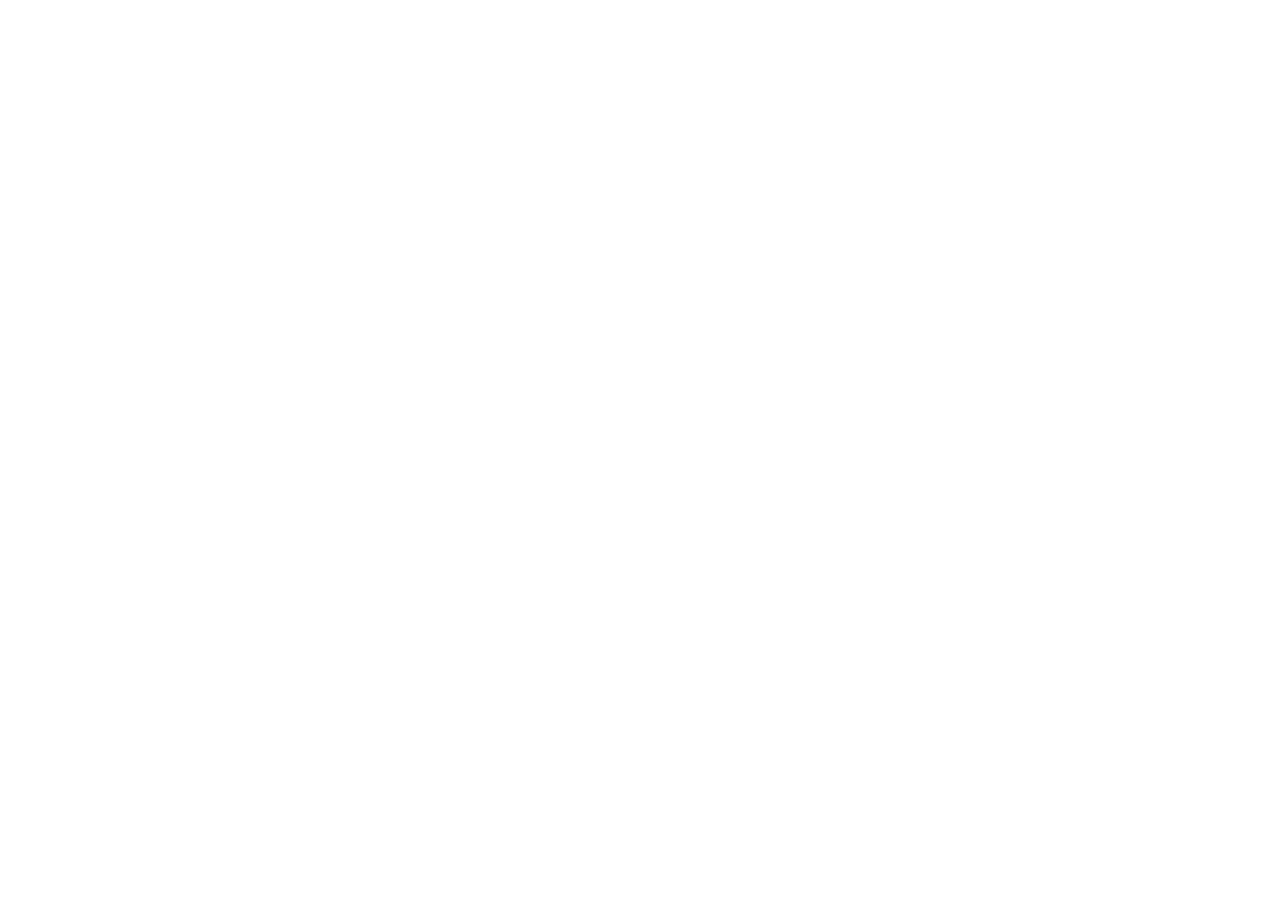
==== index.html @ 7ba5b811 "set_up_del_proyecto" ====
<!DOCTYPE html>
<html lang="en">
<head>
    <meta charset="UTF-8">
    <meta name="viewport" content="width=device-width, initial-scale=1.0">
    <title>Mi blog</title>
    <link rel="stylesheet" href="./css/main.css">
</head>
<body>
    
</body>
</html>
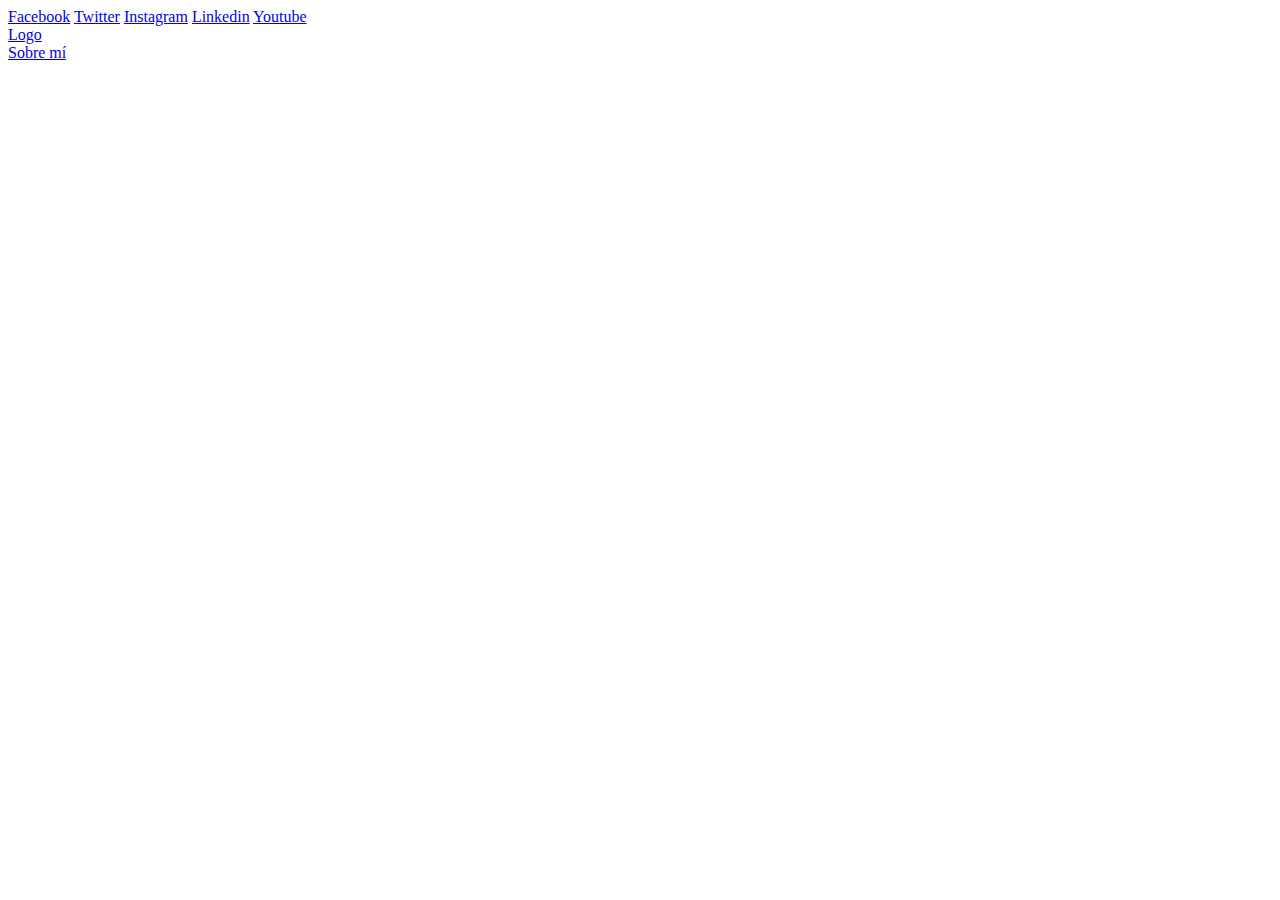
==== commit c7d65122: "arquitectura_del_header" ====
--- a/index.html
+++ b/index.html
@@ -7,6 +7,24 @@
     <link rel="stylesheet" href="./css/main.css">
 </head>
 <body>
-    
+    <header>
+        <section>
+            <div>
+                <a href="/">Facebook</a>
+                <a href="/">Twitter</a>
+                <a href="/">Instagram</a>
+                <a href="/">Linkedin</a>
+                <a href="/">Youtube</a>
+            </div>
+        </section>
+        <nav>
+            <section>
+                <a href="/">Logo</a>
+            </section>
+            <section>
+                <a href="perfil.html">Sobre mí</a>
+            </section>
+        </nav>
+    </header>
 </body>
 </html>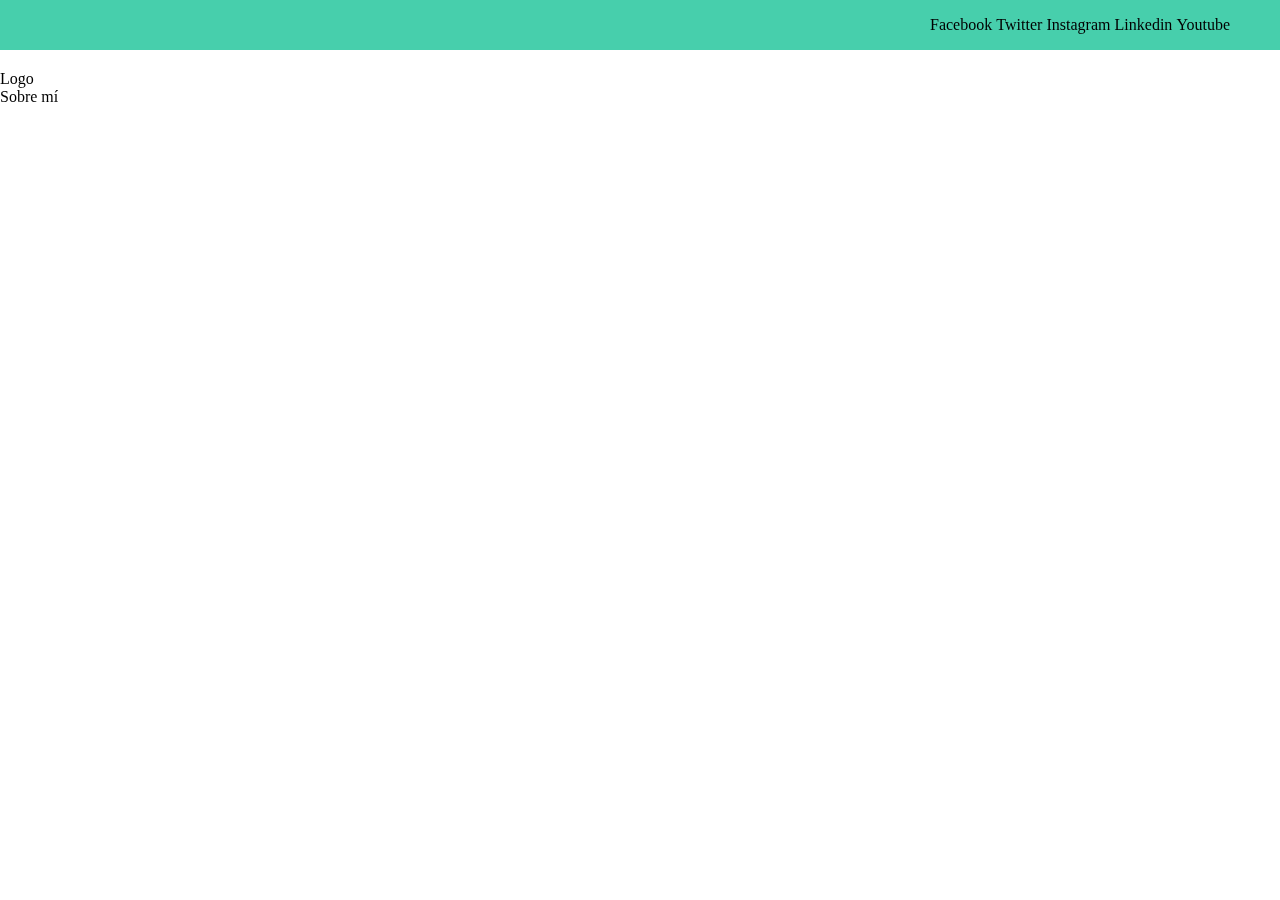
==== commit 222d66bf: "Estilos_en_el_header" ====
--- a/index.html
+++ b/index.html
@@ -8,8 +8,8 @@
 </head>
 <body>
     <header>
-        <section>
-            <div>
+        <section class="header-icons-container">
+            <div class="icons">
                 <a href="/">Facebook</a>
                 <a href="/">Twitter</a>
                 <a href="/">Instagram</a>
@@ -18,10 +18,10 @@
             </div>
         </section>
         <nav>
-            <section>
+            <section class="nav-logo-container">
                 <a href="/">Logo</a>
             </section>
-            <section>
+            <section class="profile-link">
                 <a href="perfil.html">Sobre mí</a>
             </section>
         </nav>
--- a/css/main.css
+++ b/css/main.css
@@ -0,0 +1,37 @@
+body{
+    margin: 0;
+    padding: 0;
+    position: fixed;
+    top: 0;
+    bottom: 0;
+    left: 0;
+    right: 0;
+}
+a {
+    text-decoration: none;
+    display: inline;
+    color: black;
+}
+
+header {
+    width: 100%;
+    height: 140px;
+    display: grid;
+    grid-template-rows: 1fr 1fr;
+}
+header .header-icons-container{
+    width: 100%;
+    height: 50px;
+    display: grid;
+    background-color: #47cfac;
+}
+header .header-icons-container .icons{
+    width: 300px;
+    height: auto;
+    display: flex;
+    justify-items: flex-end;
+    align-items: center;
+    justify-content: space-between;
+    justify-self: end;
+    margin-right: 50px;
+}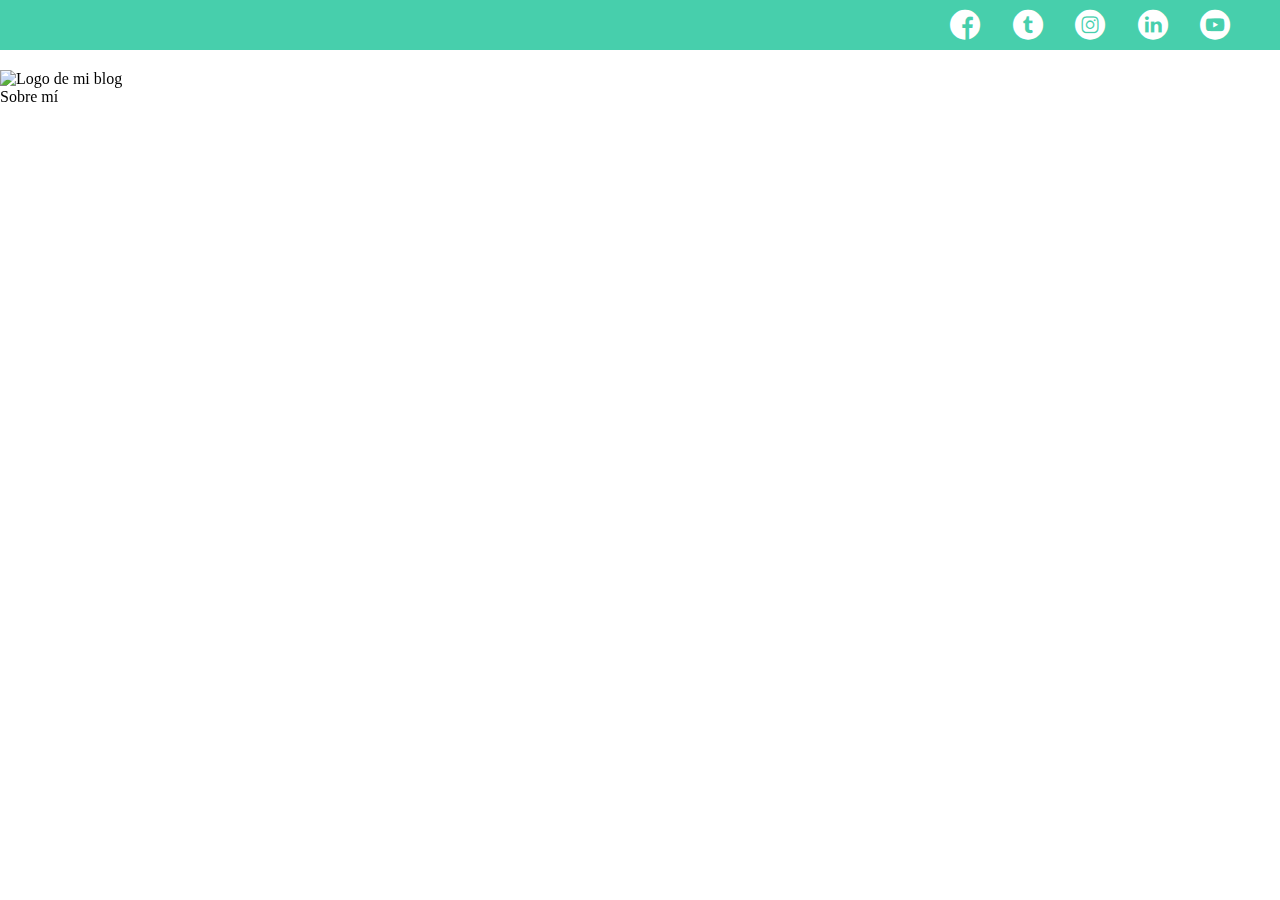
==== commit 1bf38534: "Agregando_iconos" ====
--- a/index.html
+++ b/index.html
@@ -5,21 +5,22 @@
     <meta name="viewport" content="width=device-width, initial-scale=1.0">
     <title>Mi blog</title>
     <link rel="stylesheet" href="./css/main.css">
+    <link rel="stylesheet" href="./assets/font/flaticon.css">
 </head>
 <body>
     <header>
         <section class="header-icons-container">
             <div class="icons">
-                <a href="/">Facebook</a>
-                <a href="/">Twitter</a>
-                <a href="/">Instagram</a>
-                <a href="/">Linkedin</a>
-                <a href="/">Youtube</a>
+                <a href="/"><span class="flaticon-001-facebook"></span></a>
+                <a href="/"><span class="flaticon-002-twitter"></span></a>
+                <a href="/"><span class="flaticon-011-instagram"></span></a>
+                <a href="/"><span class="flaticon-010-linkedin"></span></a>
+                <a href="/"><span class="flaticon-008-youtube"></span></a>
             </div>
         </section>
         <nav>
             <section class="nav-logo-container">
-                <a href="/">Logo</a>
+                <a href="/"><img src="/" alt="Logo de mi blog"></a>
             </section>
             <section class="profile-link">
                 <a href="perfil.html">Sobre mí</a>
--- a/css/main.css
+++ b/css/main.css
@@ -12,7 +12,7 @@
     display: inline;
     color: black;
 }
-
+/*Estilos del header*/
 header {
     width: 100%;
     height: 140px;
@@ -34,4 +34,10 @@
     justify-content: space-between;
     justify-self: end;
     margin-right: 50px;
+}
+/*El archivo de flaticon.css maneja una dependencia de la pagina de flaticon
+que nos permite generar iconos unicamente agregando al archivo html las clases
+que menciona el archivo flaticon.css*/
+header .icons span{
+    color: white;
 }--- a/assets/font/flaticon.css
+++ b/assets/font/flaticon.css
@@ -0,0 +1,46 @@
+	/*
+  	Flaticon icon font: Flaticon
+  	Creation date: 20/12/2018 09:27
+  	*/
+
+@font-face {
+  font-family: "Flaticon";
+  src: url("./Flaticon.eot");
+  src: url("./Flaticon.eot?#iefix") format("embedded-opentype"),
+       url("./Flaticon.woff") format("woff"),
+       url("./Flaticon.ttf") format("truetype"),
+       url("./Flaticon.svg#Flaticon") format("svg");
+  font-weight: normal;
+  font-style: normal;
+}
+
+@media screen and (-webkit-min-device-pixel-ratio:0) {
+  @font-face {
+    font-family: "Flaticon";
+    src: url("./Flaticon.svg#Flaticon") format("svg");
+  }
+}
+
+[class^="flaticon-"]:before, [class*=" flaticon-"]:before,
+[class^="flaticon-"]:after, [class*=" flaticon-"]:after {   
+  font-family: Flaticon;
+        font-size: 30px;
+font-style: normal;
+margin-left: 20px;
+}
+
+.flaticon-001-facebook:before { content: "\f100"; }
+.flaticon-002-twitter:before { content: "\f101"; }
+.flaticon-003-whatsapp:before { content: "\f102"; }
+.flaticon-004-groupme:before { content: "\f103"; }
+.flaticon-005-kik:before { content: "\f104"; }
+.flaticon-006-skype:before { content: "\f105"; }
+.flaticon-007-periscope:before { content: "\f106"; }
+.flaticon-008-youtube:before { content: "\f107"; }
+.flaticon-009-itunes:before { content: "\f108"; }
+.flaticon-010-linkedin:before { content: "\f109"; }
+.flaticon-011-instagram:before { content: "\f10a"; }
+.flaticon-012-messenger:before { content: "\f10b"; }
+.flaticon-013-twitter-1:before { content: "\f10c"; }
+.flaticon-014-snapchat:before { content: "\f10d"; }
+.flaticon-015-reddit:before { content: "\f10e"; }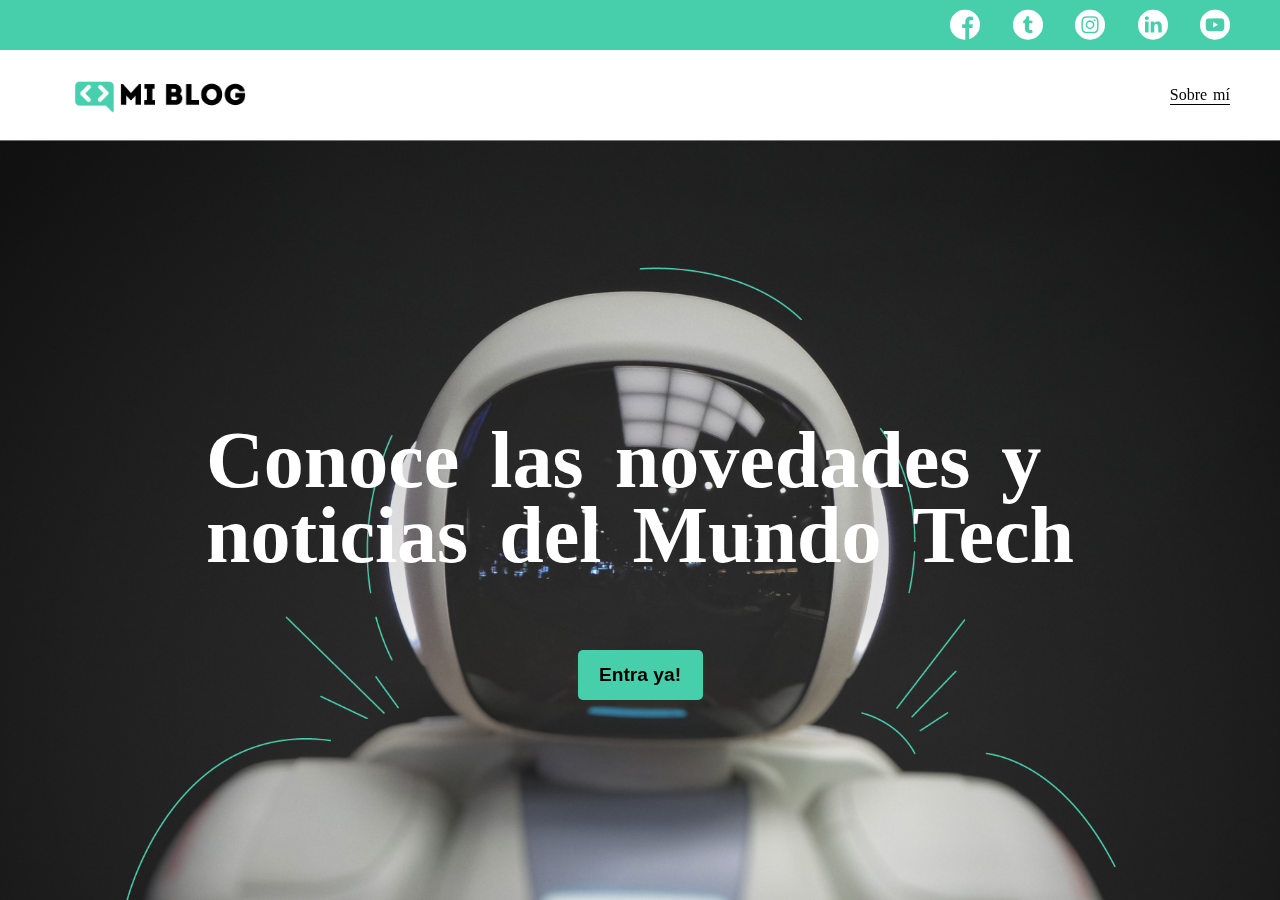
==== commit 88060ffd: "Agregando_imagenes_al_header" ====
--- a/index.html
+++ b/index.html
@@ -20,12 +20,18 @@
         </section>
         <nav>
             <section class="nav-logo-container">
-                <a href="/"><img src="/" alt="Logo de mi blog"></a>
+                <a href="/"><img src="./assets/img/Logo-negro.png" alt="Logo de mi blog"></a>
             </section>
             <section class="profile-link">
                 <a href="perfil.html">Sobre mí</a>
             </section>
         </nav>
     </header>
+    <main>
+        <div class="main-container">
+            <p>Conoce las novedades y <br> noticias del Mundo Tech</p>
+            <button>Entra ya!</button>
+        </div>
+    </main>
 </body>
 </html>--- a/css/main.css
+++ b/css/main.css
@@ -1,3 +1,6 @@
+html{
+    font-family: "Flaticon";
+}
 body{
     margin: 0;
     padding: 0;
@@ -40,4 +43,58 @@
 que menciona el archivo flaticon.css*/
 header .icons span{
     color: white;
+}
+nav{
+    display: grid;
+    grid-template-columns: 1fr 1fr;
+    height: 90px;
+}
+nav .nav-logo-container{
+    margin-left: 50px;
+}
+nav .nav-logo-container img{
+    width: 220px;
+    margin-top: 10px;
+}
+nav .profile-link{
+    display: flex;
+    align-items: center;
+    justify-content: flex-end;
+    margin-right: 50px;
+}
+nav .profile-link a{
+    color: black;
+    border-bottom: 1px solid black;
+}
+/* Estilos del main */
+.main-container{
+    display: flex;
+    flex-direction: column;
+    align-items: center;
+    justify-content: center;
+    height: calc(100vh - 140px);
+    background-image: url("../assets/img/Cover.png");
+    background-size: cover;
+    background-repeat: no-repeat;
+    background-position: center;
+}
+.main-container p{
+    font-size: 5rem;
+    font-weight: bold;
+    color: white;
+    line-height: 75px;
+}
+.main-container button{
+    cursor: pointer;
+    padding: 0;
+    width: 125px;
+    height: 50px;
+    background-color: #47cfac;
+    box-shadow: 0px 4px 8px rgba(89, 73,30, 0.16);
+    border: none;
+    border-radius: 5px;
+    font-size: 1.2rem;
+    font-weight: bold;
+    text-decoration: none;
+    color: var(--black);
 }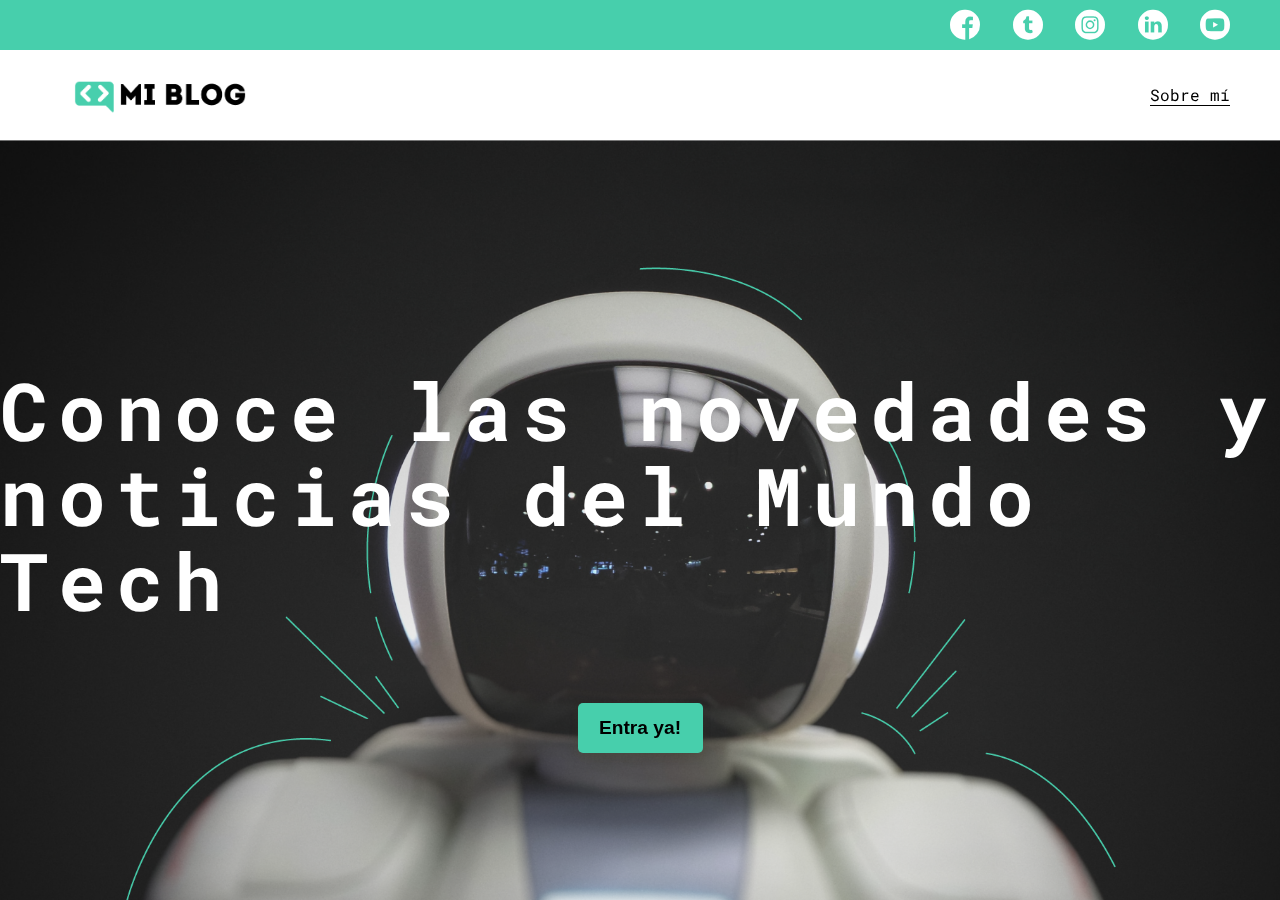
==== commit d3f0d1a9: "Terminando_el_home" ====
--- a/index.html
+++ b/index.html
@@ -6,6 +6,9 @@
     <title>Mi blog</title>
     <link rel="stylesheet" href="./css/main.css">
     <link rel="stylesheet" href="./assets/font/flaticon.css">
+    <link rel="preconnect" href="https://fonts.googleapis.com">
+<link rel="preconnect" href="https://fonts.gstatic.com" crossorigin>
+<link href="https://fonts.googleapis.com/css2?family=Roboto+Mono:wght@400;500;700&family=Roboto+Slab:wght@400;500;700;900&family=Roboto:wght@400;700&display=swap" rel="stylesheet">
 </head>
 <body>
     <header>
@@ -30,7 +33,9 @@
     <main>
         <div class="main-container">
             <p>Conoce las novedades y <br> noticias del Mundo Tech</p>
-            <button>Entra ya!</button>
+            <button>
+                <a href="./blog.html">Entra ya!</a>
+            </button>
         </div>
     </main>
 </body>
--- a/css/main.css
+++ b/css/main.css
@@ -1,7 +1,10 @@
 html{
-    font-family: "Flaticon";
+    font-family: 'Roboto', sans-serif;
+    font-family: 'Roboto Mono', monospace;
+    font-family: 'Roboto Slab', serif;
 }
 body{
+    font-family: 'Roboto Mono', monospace;
     margin: 0;
     padding: 0;
     position: fixed;
@@ -79,10 +82,12 @@
     background-position: center;
 }
 .main-container p{
+    font-family: 'Roboto mono', monospace;
     font-size: 5rem;
     font-weight: bold;
     color: white;
-    line-height: 75px;
+    line-height: 85px;
+    letter-spacing: 10px;
 }
 .main-container button{
     cursor: pointer;
@@ -96,5 +101,5 @@
     font-size: 1.2rem;
     font-weight: bold;
     text-decoration: none;
-    color: var(--black);
+    color: black;
 }